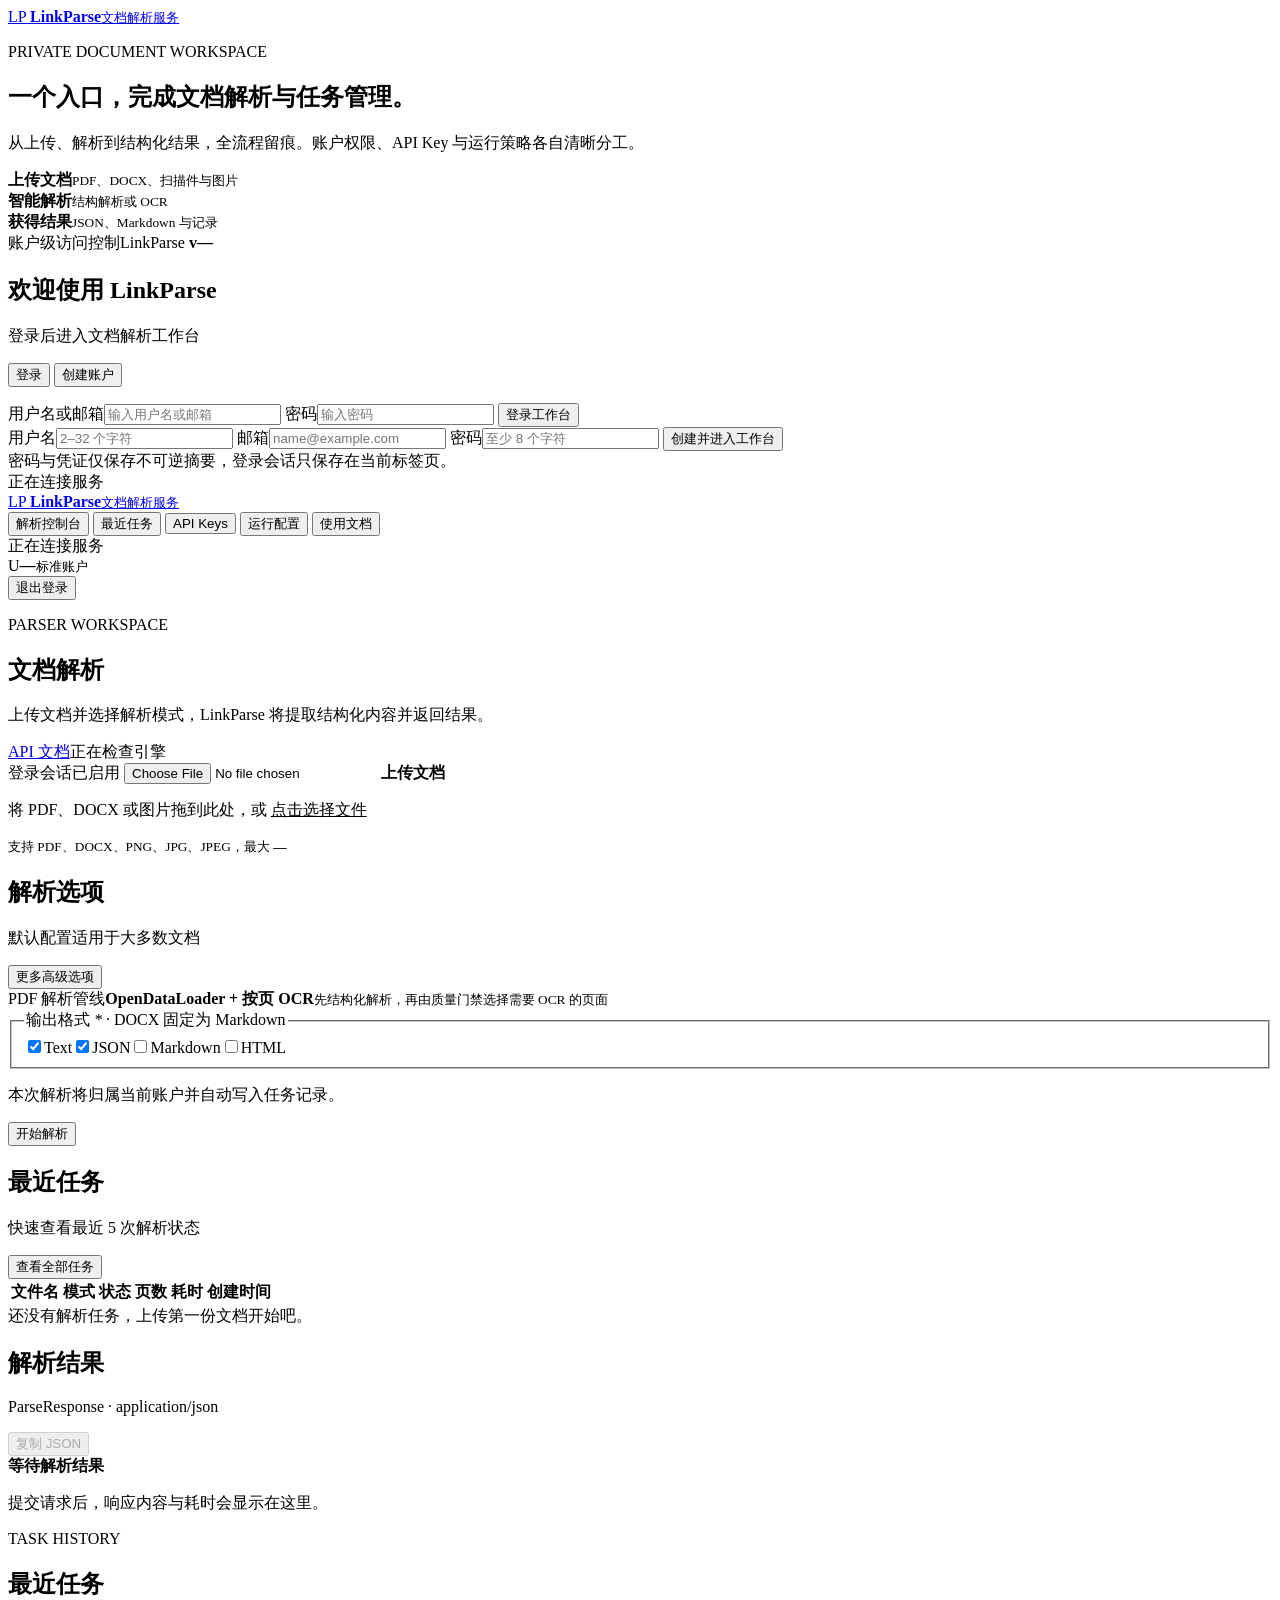
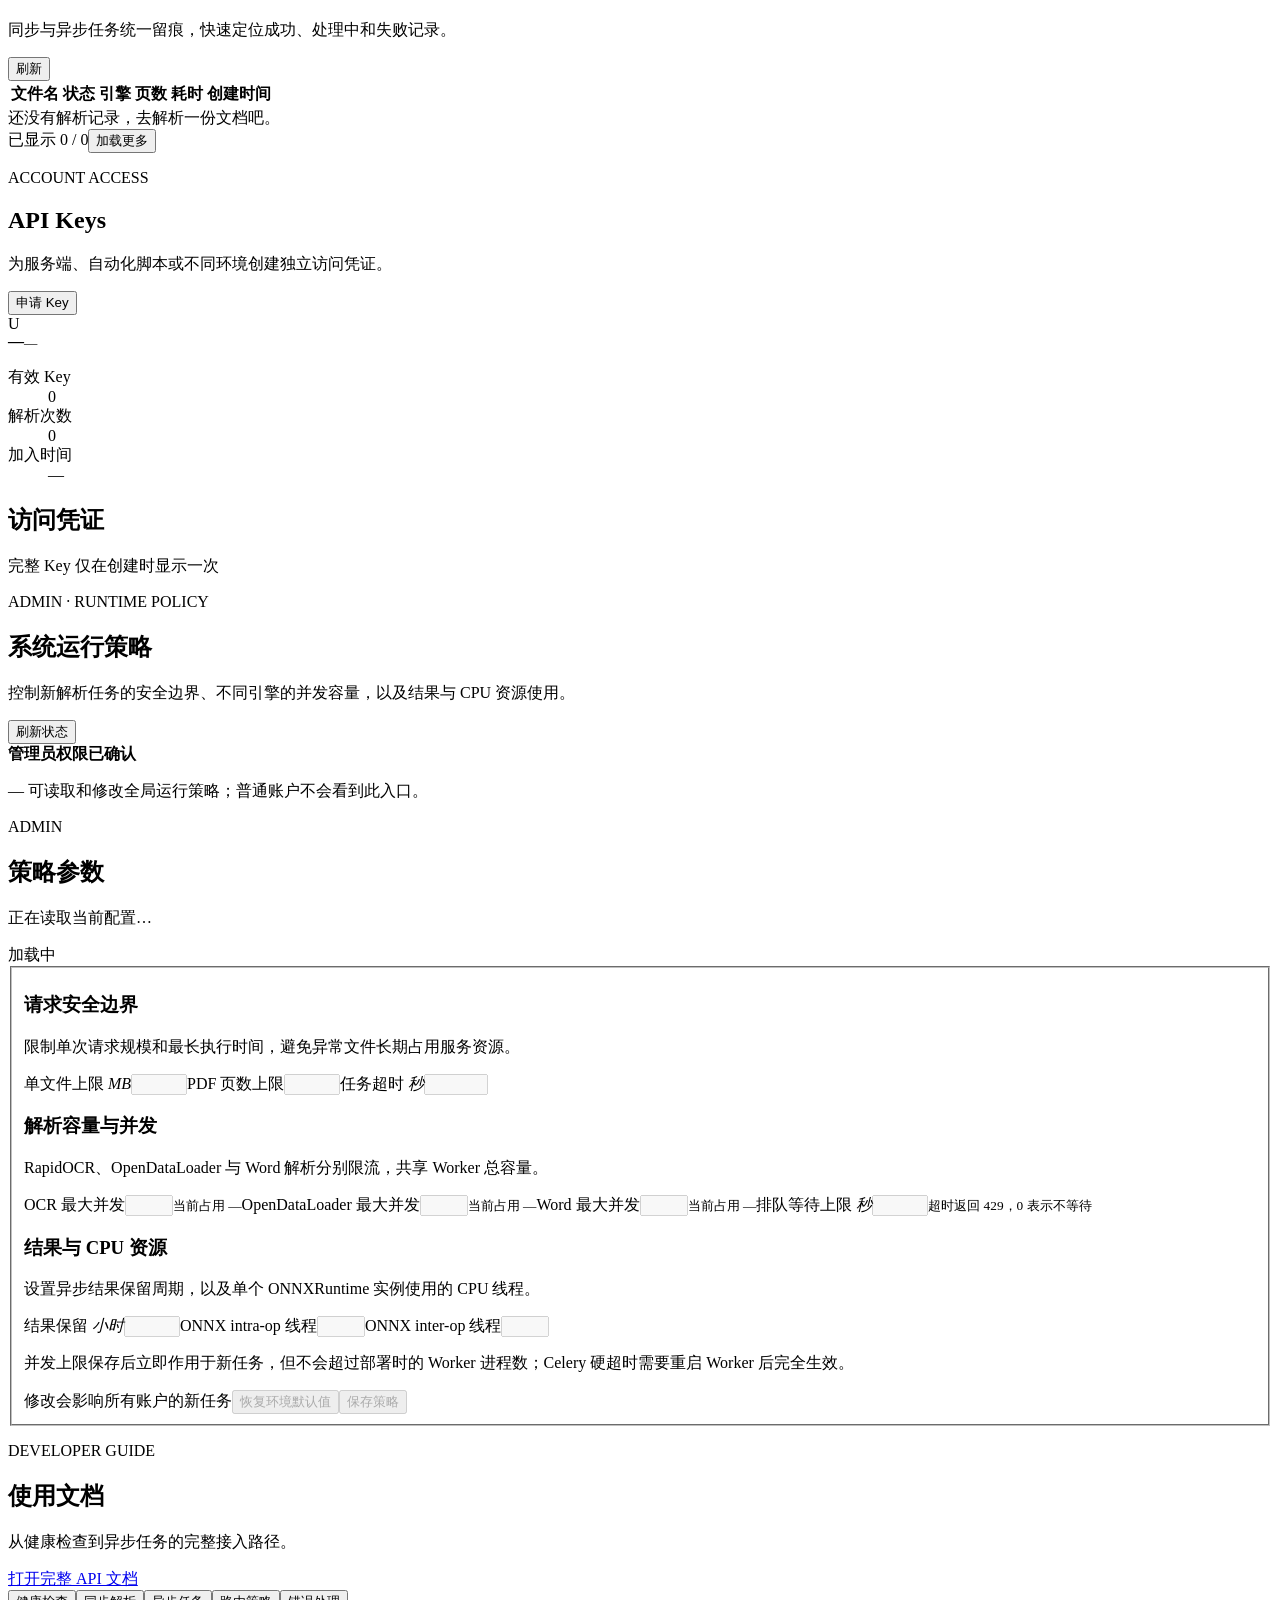
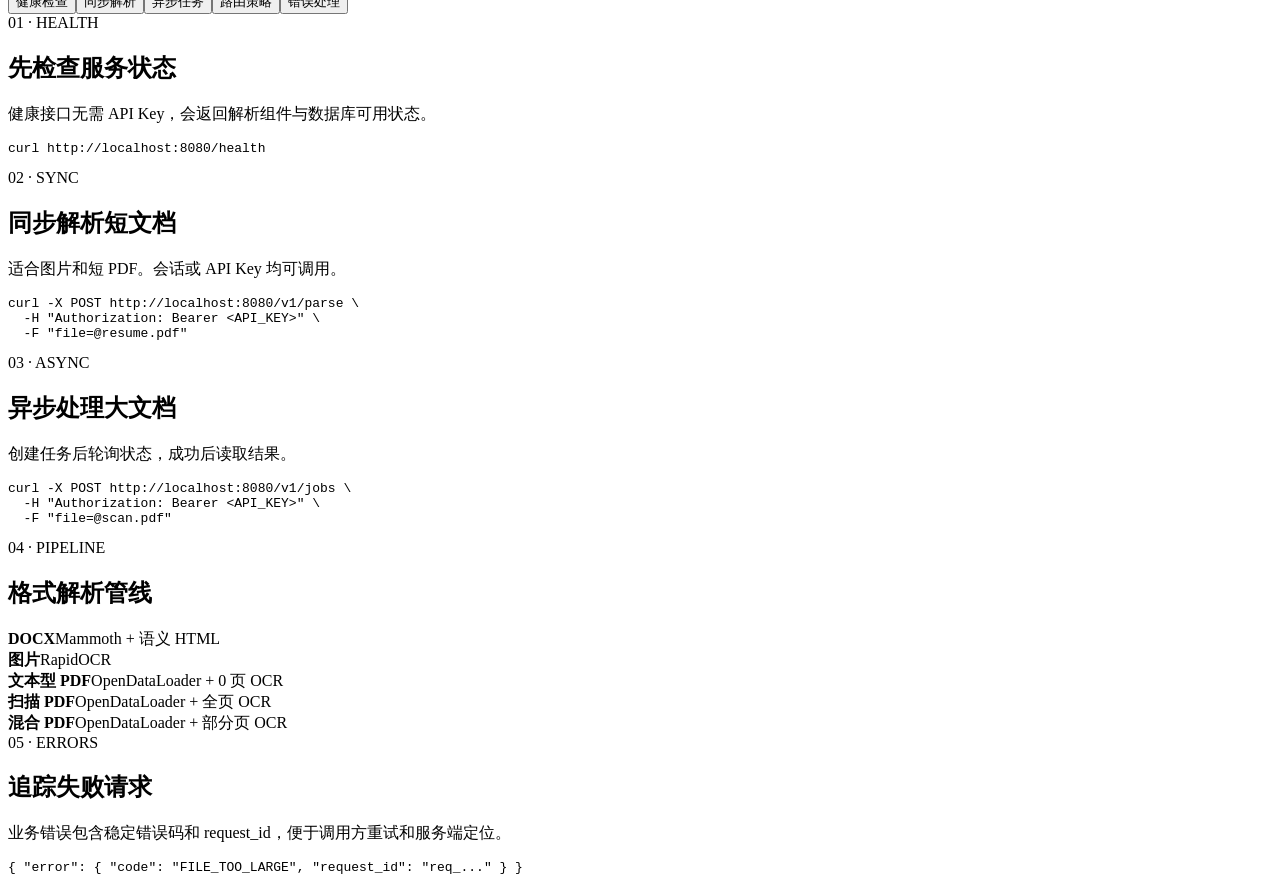
==== app/web/index.html @ 410a0058 "功能：新增 DOCX 转 Markdown 解析链路" ====
<!doctype html>
<html lang="zh-CN">
  <head>
    <meta charset="utf-8">
    <meta name="viewport" content="width=device-width, initial-scale=1">
    <meta name="description" content="LinkParse 文档解析工作台">
    <title>LinkParse · 文档解析控制台</title>
    <link rel="stylesheet" href="/assets/vendor/phosphor/phosphor.css?v=2.1.2">
    <link rel="stylesheet" href="/assets/styles.css?v=20260802h">
  </head>
  <body class="auth-pending">
    <section class="auth-gate" id="auth-gate" aria-labelledby="auth-title">
      <div class="auth-story">
        <a class="auth-brand-lockup" href="/" aria-label="LinkParse">
          <span class="brand-mark">LP</span>
          <span><strong>LinkParse</strong><small>文档解析服务</small></span>
        </a>
        <div class="auth-story-main">
          <div class="auth-story-copy">
            <p class="eyebrow">PRIVATE DOCUMENT WORKSPACE</p>
            <h1>一个入口，完成文档解析与任务管理。</h1>
            <p>从上传、解析到结构化结果，全流程留痕。账户权限、API Key 与运行策略各自清晰分工。</p>
          </div>
          <div class="auth-flow" aria-label="文档解析流程">
            <div><span><i class="ph ph-upload-simple" aria-hidden="true"></i></span><strong>上传文档</strong><small>PDF、DOCX、扫描件与图片</small></div>
            <i class="ph ph-arrow-right" aria-hidden="true"></i>
            <div><span><i class="ph ph-cpu" aria-hidden="true"></i></span><strong>智能解析</strong><small>结构解析或 OCR</small></div>
            <i class="ph ph-arrow-right" aria-hidden="true"></i>
            <div><span><i class="ph ph-brackets-curly" aria-hidden="true"></i></span><strong>获得结果</strong><small>JSON、Markdown 与记录</small></div>
          </div>
        </div>
        <div class="auth-story-footer"><span><i class="ph ph-shield-check" aria-hidden="true"></i>账户级访问控制</span><span>LinkParse <b id="service-version">v—</b></span></div>
      </div>

      <div class="auth-panel">
        <div class="auth-card">
          <div class="auth-heading">
            <span class="auth-symbol"><i class="ph ph-sparkle" aria-hidden="true"></i></span>
            <div><h2 id="auth-title">欢迎使用 LinkParse</h2><p>登录后进入文档解析工作台</p></div>
          </div>
          <div class="auth-tabs" role="tablist" aria-label="账户操作">
            <button class="active" data-auth-tab="login" role="tab" aria-selected="true">登录</button>
            <button data-auth-tab="register" role="tab" aria-selected="false">创建账户</button>
          </div>
          <p class="form-error" id="auth-error" role="alert"></p>
          <form id="login-form" class="auth-form active">
            <label class="field"><span>用户名或邮箱</span><span class="input-shell"><i class="ph ph-user" aria-hidden="true"></i><input name="account" autocomplete="username" placeholder="输入用户名或邮箱" required></span></label>
            <label class="field"><span>密码</span><span class="input-shell"><i class="ph ph-lock" aria-hidden="true"></i><input name="password" type="password" autocomplete="current-password" placeholder="输入密码" required></span></label>
            <button class="primary-action wide" type="submit"><span>登录工作台</span><i class="ph ph-arrow-right" aria-hidden="true"></i></button>
          </form>
          <form id="register-form" class="auth-form">
            <label class="field"><span>用户名</span><span class="input-shell"><i class="ph ph-user" aria-hidden="true"></i><input name="username" minlength="2" maxlength="32" autocomplete="username" placeholder="2–32 个字符" required></span></label>
            <label class="field"><span>邮箱</span><span class="input-shell"><i class="ph ph-envelope" aria-hidden="true"></i><input name="email" type="email" autocomplete="email" placeholder="name@example.com" required></span></label>
            <label class="field"><span>密码</span><span class="input-shell"><i class="ph ph-lock" aria-hidden="true"></i><input name="password" type="password" minlength="8" autocomplete="new-password" placeholder="至少 8 个字符" required></span></label>
            <button class="primary-action wide" type="submit"><span>创建并进入工作台</span><i class="ph ph-arrow-right" aria-hidden="true"></i></button>
          </form>
          <div class="auth-security"><i class="ph ph-shield-check" aria-hidden="true"></i><span>密码与凭证仅保存不可逆摘要，登录会话只保存在当前标签页。</span></div>
        </div>
        <div class="auth-service service-orb pending" id="auth-service-status"><i></i><span>正在连接服务</span></div>
      </div>
    </section>

    <div class="app-shell hidden" id="app-shell" aria-hidden="true">
      <aside class="app-sidebar">
        <a class="brand fluid-press" href="#playground" aria-label="LinkParse 解析工作台">
          <span class="brand-mark">LP</span>
          <span class="brand-copy"><strong>LinkParse</strong><small>文档解析服务</small></span>
        </a>

        <nav class="fluid-dock" id="fluid-dock" aria-label="主导航">
          <span class="dock-indicator" aria-hidden="true"></span>
          <button class="dock-item active" data-view="playground" aria-current="page"><i class="ph ph-file-arrow-up" aria-hidden="true"></i><span>解析控制台</span></button>
          <button class="dock-item" data-view="records"><i class="ph ph-clock-counter-clockwise" aria-hidden="true"></i><span>最近任务</span></button>
          <button class="dock-item" data-view="account"><i class="ph ph-key" aria-hidden="true"></i><span>API Keys</span></button>
          <button class="dock-item admin-only hidden" data-view="configuration"><i class="ph ph-gear-six" aria-hidden="true"></i><span>运行配置</span></button>
          <button class="dock-item" data-view="guide"><i class="ph ph-book-open-text" aria-hidden="true"></i><span>使用文档</span></button>
        </nav>

        <div class="sidebar-footer">
          <div class="service-orb pending" id="service-status"><i></i><span>正在连接服务</span></div>
          <div class="user-entry" id="user-entry"><span class="user-avatar">U</span><span><strong>—</strong><small>标准账户</small></span></div>
          <button class="logout-action" id="account-session-action"><i class="ph ph-sign-out" aria-hidden="true"></i><span>退出登录</span></button>
        </div>
      </aside>

      <main class="workspace" id="stage">
        <section class="view active" id="view-playground" aria-labelledby="playground-title">
          <header class="page-heading compact-heading">
            <div><p class="eyebrow">PARSER WORKSPACE</p><h1 id="playground-title">文档解析</h1><p>上传文档并选择解析模式，LinkParse 将提取结构化内容并返回结果。</p></div>
            <div class="heading-actions"><a class="icon-action" href="/docs" aria-label="API 文档"><i class="ph ph-book-open-text" aria-hidden="true"></i><span>API 文档</span></a><span class="status-pill" id="system-state">正在检查引擎</span></div>
          </header>

          <form id="parse-form" class="parse-composer">
            <input type="hidden" id="parse-api-key" autocomplete="off">
            <span class="sr-only" id="parse-auth-hint">登录会话已启用</span>
            <label class="hero-drop" id="dropzone">
              <input type="file" id="parse-file" accept=".pdf,.docx,.png,.jpg,.jpeg,.webp,.tif,.tiff" required>
              <span class="upload-icon"><i class="ph ph-file-arrow-up" aria-hidden="true"></i></span>
              <strong id="file-label">上传文档</strong>
              <p>将 PDF、DOCX 或图片拖到此处，或 <u>点击选择文件</u></p>
              <small>支持 PDF、DOCX、PNG、JPG、JPEG，最大 <b id="drop-limit">—</b></small>
            </label>

            <section class="parse-options" aria-labelledby="parse-options-title">
              <div class="section-title"><div><h2 id="parse-options-title">解析选项</h2><p>默认配置适用于大多数文档</p></div><button type="button" class="advanced-toggle" id="advanced-toggle" aria-expanded="false" aria-controls="advanced-options"><i class="ph ph-sliders-horizontal" aria-hidden="true"></i><span>更多高级选项</span><i class="ph ph-caret-down" aria-hidden="true"></i></button></div>
              <div class="option-grid">
                <div class="field"><span>PDF 解析管线</span><strong>OpenDataLoader + 按页 OCR</strong><small>先结构化解析，再由质量门禁选择需要 OCR 的页面</small></div>
                <fieldset class="format-field" id="parse-formats"><legend>输出格式 <em>*</em> · DOCX 固定为 Markdown</legend><div><label><input type="checkbox" value="text" checked><span>Text</span></label><label><input type="checkbox" value="json" checked><span>JSON</span></label><label><input type="checkbox" value="markdown"><span>Markdown</span></label><label><input type="checkbox" value="html"><span>HTML</span></label></div></fieldset>
              </div>
              <div class="advanced-options" id="advanced-options" hidden>
                <label class="field checkbox-field"><span>识别信息</span><span class="check-control"><input type="checkbox" id="parse-bbox" checked><b>返回坐标与置信度</b></span></label>
                <label class="field checkbox-field"><span>图片资源</span><span class="check-control"><input type="checkbox" id="parse-images"><b>导出图片到阿里云 OSS</b></span></label>
                <div class="limit-summary"><span>单文件 <b id="limit-upload">—</b></span><span>PDF <b id="limit-pages">—</b></span><span>默认 <b id="limit-dpi">—</b></span><span>保留 <b id="limit-ttl">—</b></span></div>
              </div>
              <div class="composer-actions"><p><i class="ph ph-shield-check" aria-hidden="true"></i>本次解析将归属当前账户并自动写入任务记录。</p><button class="primary-action" type="submit" id="parse-submit"><i class="ph ph-play" aria-hidden="true"></i><span>开始解析</span></button></div>
            </section>
          </form>

          <section class="recent-section">
            <div class="section-title"><div><h2>最近任务</h2><p>快速查看最近 5 次解析状态</p></div><button class="text-action" data-go="records">查看全部任务 <i class="ph ph-arrow-right" aria-hidden="true"></i></button></div>
            <div class="record-table-wrap" tabindex="0" aria-label="最近解析任务，可横向滚动"><table class="record-table"><thead><tr><th>文件名</th><th>模式</th><th>状态</th><th>页数</th><th>耗时</th><th>创建时间</th></tr></thead><tbody id="recent-record-list"></tbody></table></div>
            <div class="empty-list hidden" id="recent-record-empty">还没有解析任务，上传第一份文档开始吧。</div>
          </section>

          <section class="result-surface" aria-live="polite">
            <div class="section-title"><div><h2>解析结果</h2><p>ParseResponse · application/json</p></div><button class="secondary-action" id="copy-result" disabled><i class="ph ph-copy" aria-hidden="true"></i>复制 JSON</button></div>
            <div class="result-empty" id="result-empty"><i class="ph ph-brackets-curly" aria-hidden="true"></i><strong>等待解析结果</strong><p>提交请求后，响应内容与耗时会显示在这里。</p></div>
            <div class="result-content hidden" id="result-content"><div class="result-summary" id="result-summary"></div><div class="asset-gallery hidden" id="asset-gallery"></div><pre><code id="result-json"></code></pre></div>
          </section>
        </section>

        <section class="view" id="view-records" aria-labelledby="records-title">
          <header class="page-heading"><div><p class="eyebrow">TASK HISTORY</p><h1 id="records-title">最近任务</h1><p>同步与异步任务统一留痕，快速定位成功、处理中和失败记录。</p></div><button class="secondary-action" id="refresh-records"><i class="ph ph-arrows-clockwise" aria-hidden="true"></i>刷新</button></header>
          <section class="data-surface">
            <div class="record-table-wrap" tabindex="0" aria-label="解析记录，可横向滚动"><table class="record-table"><thead><tr><th>文件名</th><th>状态</th><th>引擎</th><th>页数</th><th>耗时</th><th>创建时间</th></tr></thead><tbody id="record-list"></tbody></table></div>
            <div class="empty-list hidden" id="record-empty">还没有解析记录，去解析一份文档吧。</div>
            <div class="record-pagination"><span id="record-progress">已显示 0 / 0</span><button class="secondary-action hidden" id="load-more-records">加载更多</button></div>
          </section>
        </section>

        <section class="view" id="view-account" aria-labelledby="account-title">
          <header class="page-heading"><div><p class="eyebrow">ACCOUNT ACCESS</p><h1 id="account-title">API Keys</h1><p>为服务端、自动化脚本或不同环境创建独立访问凭证。</p></div><button class="primary-action" id="create-key"><i class="ph ph-plus" aria-hidden="true"></i>申请 Key</button></header>
          <div class="account-guest hidden" id="account-guest"></div>
          <div class="account-dashboard" id="account-dashboard">
            <section class="profile-strip">
              <div class="profile-identity"><span class="profile-avatar" id="profile-avatar">U</span><div><strong id="profile-name">—</strong><small id="profile-email">—</small></div></div>
              <dl><div><dt>有效 Key</dt><dd id="profile-key-count">0</dd></div><div><dt>解析次数</dt><dd id="profile-record-count">0</dd></div><div><dt>加入时间</dt><dd id="profile-created">—</dd></div></dl>
            </section>
            <section class="key-surface"><div class="section-title"><div><h2>访问凭证</h2><p>完整 Key 仅在创建时显示一次</p></div></div><div class="key-list" id="key-list"></div></section>
          </div>
        </section>

        <section class="view" id="view-configuration" aria-labelledby="config-title">
          <header class="page-heading config-heading"><div><p class="eyebrow">ADMIN · RUNTIME POLICY</p><h1 id="config-title">系统运行策略</h1><p>控制新解析任务的安全边界、不同引擎的并发容量，以及结果与 CPU 资源使用。</p></div><button class="secondary-action" id="load-config"><i class="ph ph-arrows-clockwise" aria-hidden="true"></i>刷新状态</button></header>
          <div class="config-admin-strip"><span class="panel-icon"><i class="ph ph-shield-check" aria-hidden="true"></i></span><div><strong>管理员权限已确认</strong><p><span id="config-admin-name">—</span> 可读取和修改全局运行策略；普通账户不会看到此入口。</p></div><span class="permission-badge">ADMIN</span></div>
          <form class="config-surface locked" id="config-form"><div class="section-title config-form-heading"><div><h2>策略参数</h2><p id="config-access-status">正在读取当前配置…</p></div><span class="source-badge" id="config-source">加载中</span></div><fieldset id="config-fields" disabled>
            <section class="config-group" aria-labelledby="config-safety-title"><div class="config-group-intro"><span><i class="ph ph-file-lock" aria-hidden="true"></i></span><div><h3 id="config-safety-title">请求安全边界</h3><p>限制单次请求规模和最长执行时间，避免异常文件长期占用服务资源。</p></div></div><div class="config-grid">
              <label class="field"><span>单文件上限 <em>MB</em></span><input name="max_upload_mb" type="number" min="1" max="500"></label><label class="field"><span>PDF 页数上限</span><input name="max_pdf_pages" type="number" min="1" max="500"></label><label class="field"><span>任务超时 <em>秒</em></span><input name="task_time_limit_seconds" type="number" min="30" max="3600"></label>
            </div></section>
            <section class="config-group emphasis" aria-labelledby="config-capacity-title"><div class="config-group-intro"><span><i class="ph ph-gauge" aria-hidden="true"></i></span><div><h3 id="config-capacity-title">解析容量与并发</h3><p>RapidOCR、OpenDataLoader 与 Word 解析分别限流，共享 Worker 总容量。</p></div></div><div class="config-grid">
              <label class="field"><span>OCR 最大并发</span><input name="ocr_max_concurrency" type="number" min="1" max="32"><small id="ocr-concurrency-state">当前占用 —</small></label><label class="field"><span>OpenDataLoader 最大并发</span><input name="opendataloader_max_concurrency" type="number" min="1" max="32"><small id="odl-concurrency-state">当前占用 —</small></label><label class="field"><span>Word 最大并发</span><input name="word_max_concurrency" type="number" min="1" max="32"><small id="word-concurrency-state">当前占用 —</small></label><label class="field"><span>排队等待上限 <em>秒</em></span><input name="concurrency_wait_seconds" type="number" min="0" max="600"><small>超时返回 429，0 表示不等待</small></label>
            </div></section>
            <section class="config-group" aria-labelledby="config-resource-title"><div class="config-group-intro"><span><i class="ph ph-cpu" aria-hidden="true"></i></span><div><h3 id="config-resource-title">结果与 CPU 资源</h3><p>设置异步结果保留周期，以及单个 ONNXRuntime 实例使用的 CPU 线程。</p></div></div><div class="config-grid">
              <label class="field"><span>结果保留 <em>小时</em></span><input name="job_result_ttl_hours" type="number" min="1" max="720"></label><label class="field"><span>ONNX intra-op 线程</span><input name="ort_intra_op_num_threads" type="number" min="1" max="64"></label><label class="field"><span>ONNX inter-op 线程</span><input name="ort_inter_op_num_threads" type="number" min="1" max="64"></label>
            </div></section>
            <div class="config-note"><i class="ph ph-info" aria-hidden="true"></i><p>并发上限保存后立即作用于新任务，但不会超过部署时的 Worker 进程数；Celery 硬超时需要重启 Worker 后完全生效。</p></div><div class="form-actions"><span>修改会影响所有账户的新任务</span><button class="secondary-action" type="button" id="reset-config">恢复环境默认值</button><button class="primary-action" type="submit">保存策略</button></div>
          </fieldset></form>
        </section>

        <section class="view" id="view-guide" aria-labelledby="guide-title">
          <header class="page-heading"><div><p class="eyebrow">DEVELOPER GUIDE</p><h1 id="guide-title">使用文档</h1><p>从健康检查到异步任务的完整接入路径。</p></div><a class="primary-action" href="/docs"><i class="ph ph-arrow-square-out" aria-hidden="true"></i>打开完整 API 文档</a></header>
          <div class="guide-layout"><nav class="guide-rail" aria-label="教程章节"><span class="guide-indicator" aria-hidden="true"></span><button class="active" data-guide="health">健康检查</button><button data-guide="sync">同步解析</button><button data-guide="async">异步任务</button><button data-guide="routing">路由策略</button><button data-guide="errors">错误处理</button></nav><div class="guide-surface">
            <article class="guide-article active" id="guide-health"><span class="article-index">01 · HEALTH</span><h2>先检查服务状态</h2><p>健康接口无需 API Key，会返回解析组件与数据库可用状态。</p><pre><code>curl <span class="guide-origin">http://localhost:8080</span>/health</code></pre></article>
            <article class="guide-article" id="guide-sync"><span class="article-index">02 · SYNC</span><h2>同步解析短文档</h2><p>适合图片和短 PDF。会话或 API Key 均可调用。</p><pre><code>curl -X POST <span class="guide-origin">http://localhost:8080</span>/v1/parse \
  -H "Authorization: Bearer &lt;API_KEY&gt;" \
  -F "file=@resume.pdf"</code></pre></article>
            <article class="guide-article" id="guide-async"><span class="article-index">03 · ASYNC</span><h2>异步处理大文档</h2><p>创建任务后轮询状态，成功后读取结果。</p><pre><code>curl -X POST <span class="guide-origin">http://localhost:8080</span>/v1/jobs \
  -H "Authorization: Bearer &lt;API_KEY&gt;" \
  -F "file=@scan.pdf"</code></pre></article>
            <article class="guide-article" id="guide-routing"><span class="article-index">04 · PIPELINE</span><h2>格式解析管线</h2><div class="routing-list"><div><strong>DOCX</strong><span>Mammoth + 语义 HTML</span></div><div><strong>图片</strong><span>RapidOCR</span></div><div><strong>文本型 PDF</strong><span>OpenDataLoader + 0 页 OCR</span></div><div><strong>扫描 PDF</strong><span>OpenDataLoader + 全页 OCR</span></div><div><strong>混合 PDF</strong><span>OpenDataLoader + 部分页 OCR</span></div></div></article>
            <article class="guide-article" id="guide-errors"><span class="article-index">05 · ERRORS</span><h2>追踪失败请求</h2><p>业务错误包含稳定错误码和 request_id，便于调用方重试和服务端定位。</p><pre><code>{ "error": { "code": "FILE_TOO_LARGE", "request_id": "req_..." } }</code></pre></article>
          </div></div>
        </section>
      </main>
    </div>

    <dialog class="modal-dialog" id="key-name-dialog" aria-labelledby="key-name-title"><form class="modal-card" id="key-name-form"><button class="dialog-close" id="key-name-close" type="button" aria-label="关闭"><i class="ph ph-x" aria-hidden="true"></i></button><span class="modal-icon"><i class="ph ph-key" aria-hidden="true"></i></span><h2 id="key-name-title">申请 API Key</h2><p>使用清晰名称区分调用方，例如“生产服务”或“本地脚本”。</p><label class="field"><span>Key 名称</span><input name="name" maxlength="80" value="默认 Key" autocomplete="off" required></label><p class="form-error" id="key-name-error" role="alert"></p><button class="primary-action wide" type="submit">生成 API Key</button></form></dialog>
    <dialog class="modal-dialog" id="key-dialog"><div class="modal-card key-reveal"><button class="dialog-close" id="key-close" aria-label="关闭"><i class="ph ph-x" aria-hidden="true"></i></button><span class="modal-icon"><i class="ph ph-check-circle" aria-hidden="true"></i></span><h2>API Key 已生成</h2><p>这是唯一一次完整显示，请立即复制并妥善保存。</p><code id="new-key-value"></code><button class="primary-action wide" id="copy-new-key"><i class="ph ph-copy" aria-hidden="true"></i>复制 API Key</button></div></dialog>
    <div class="toast" id="toast" role="status" aria-live="polite"></div>
    <script src="/assets/fluid.js?v=20260802c" defer></script>
    <script src="/assets/clipboard.js?v=20260802a" defer></script>
    <script src="/assets/app.js?v=20260802f" defer></script>
  </body>
</html>
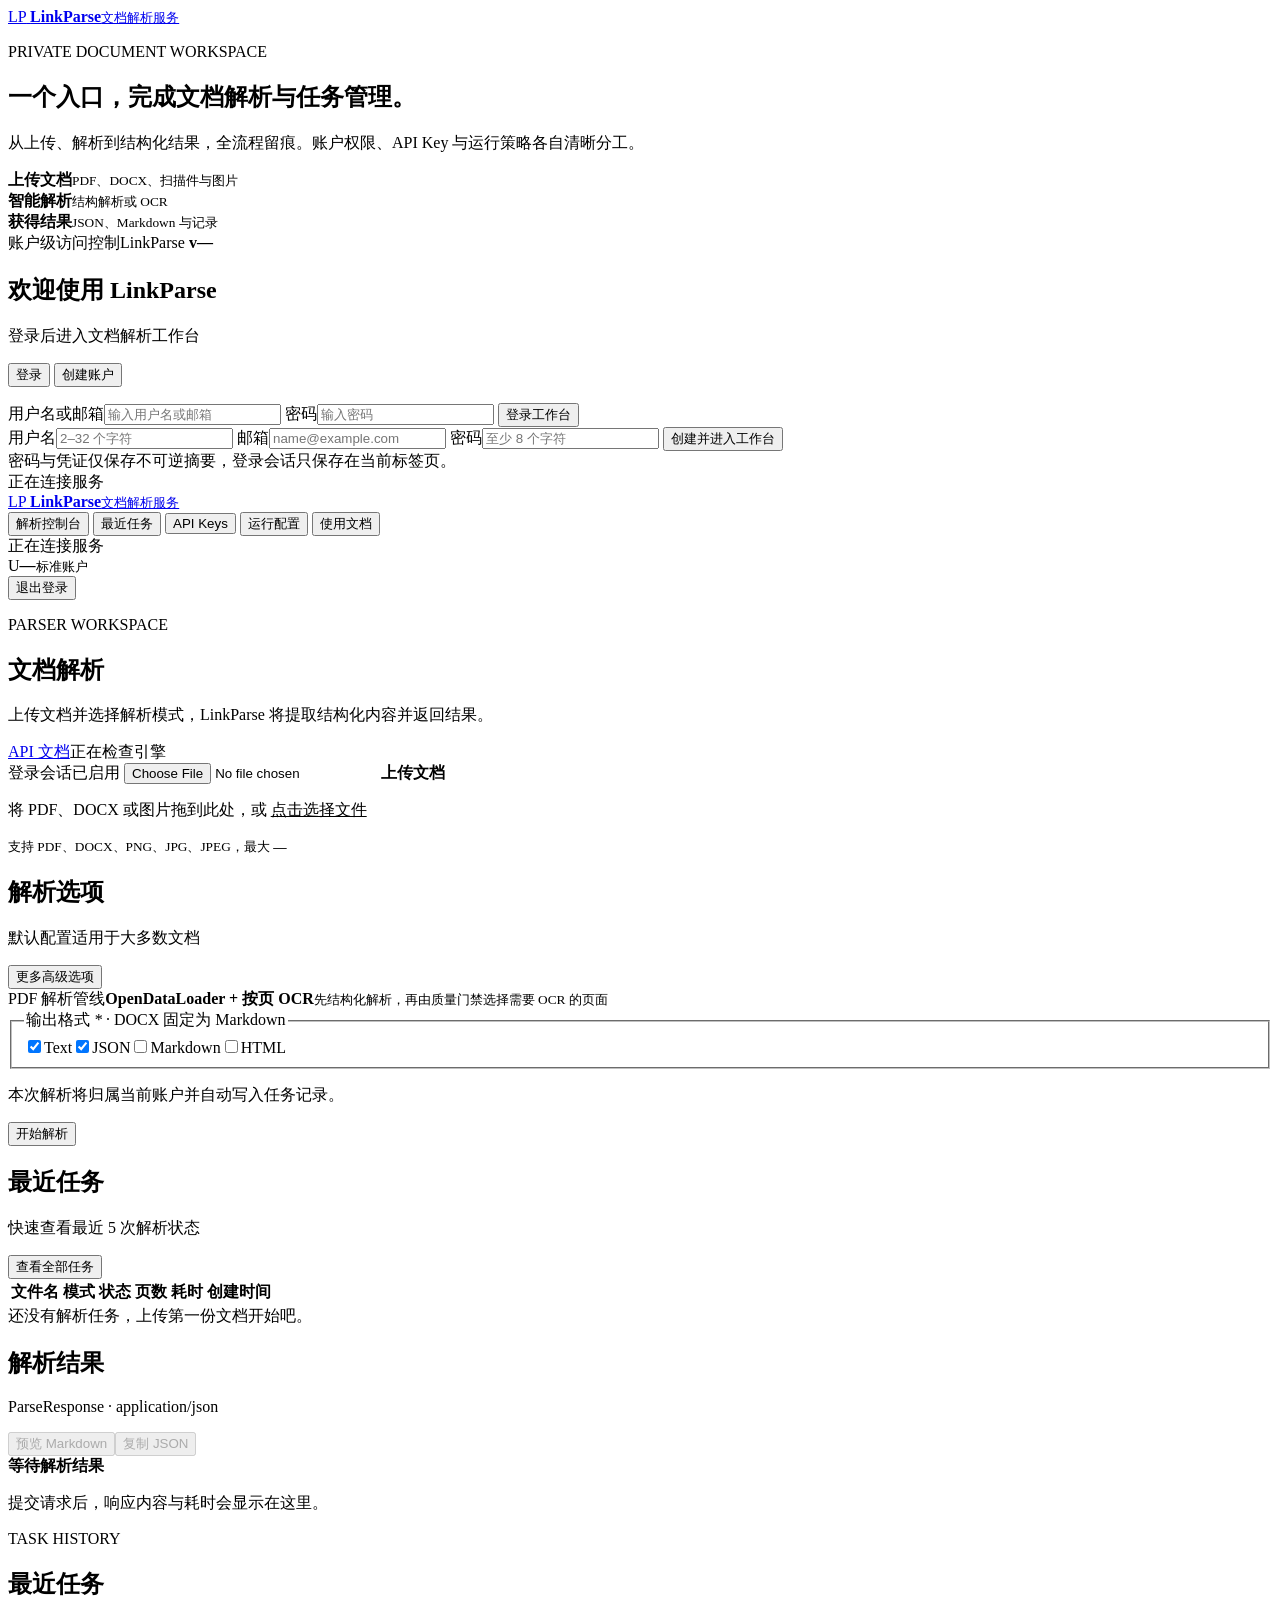
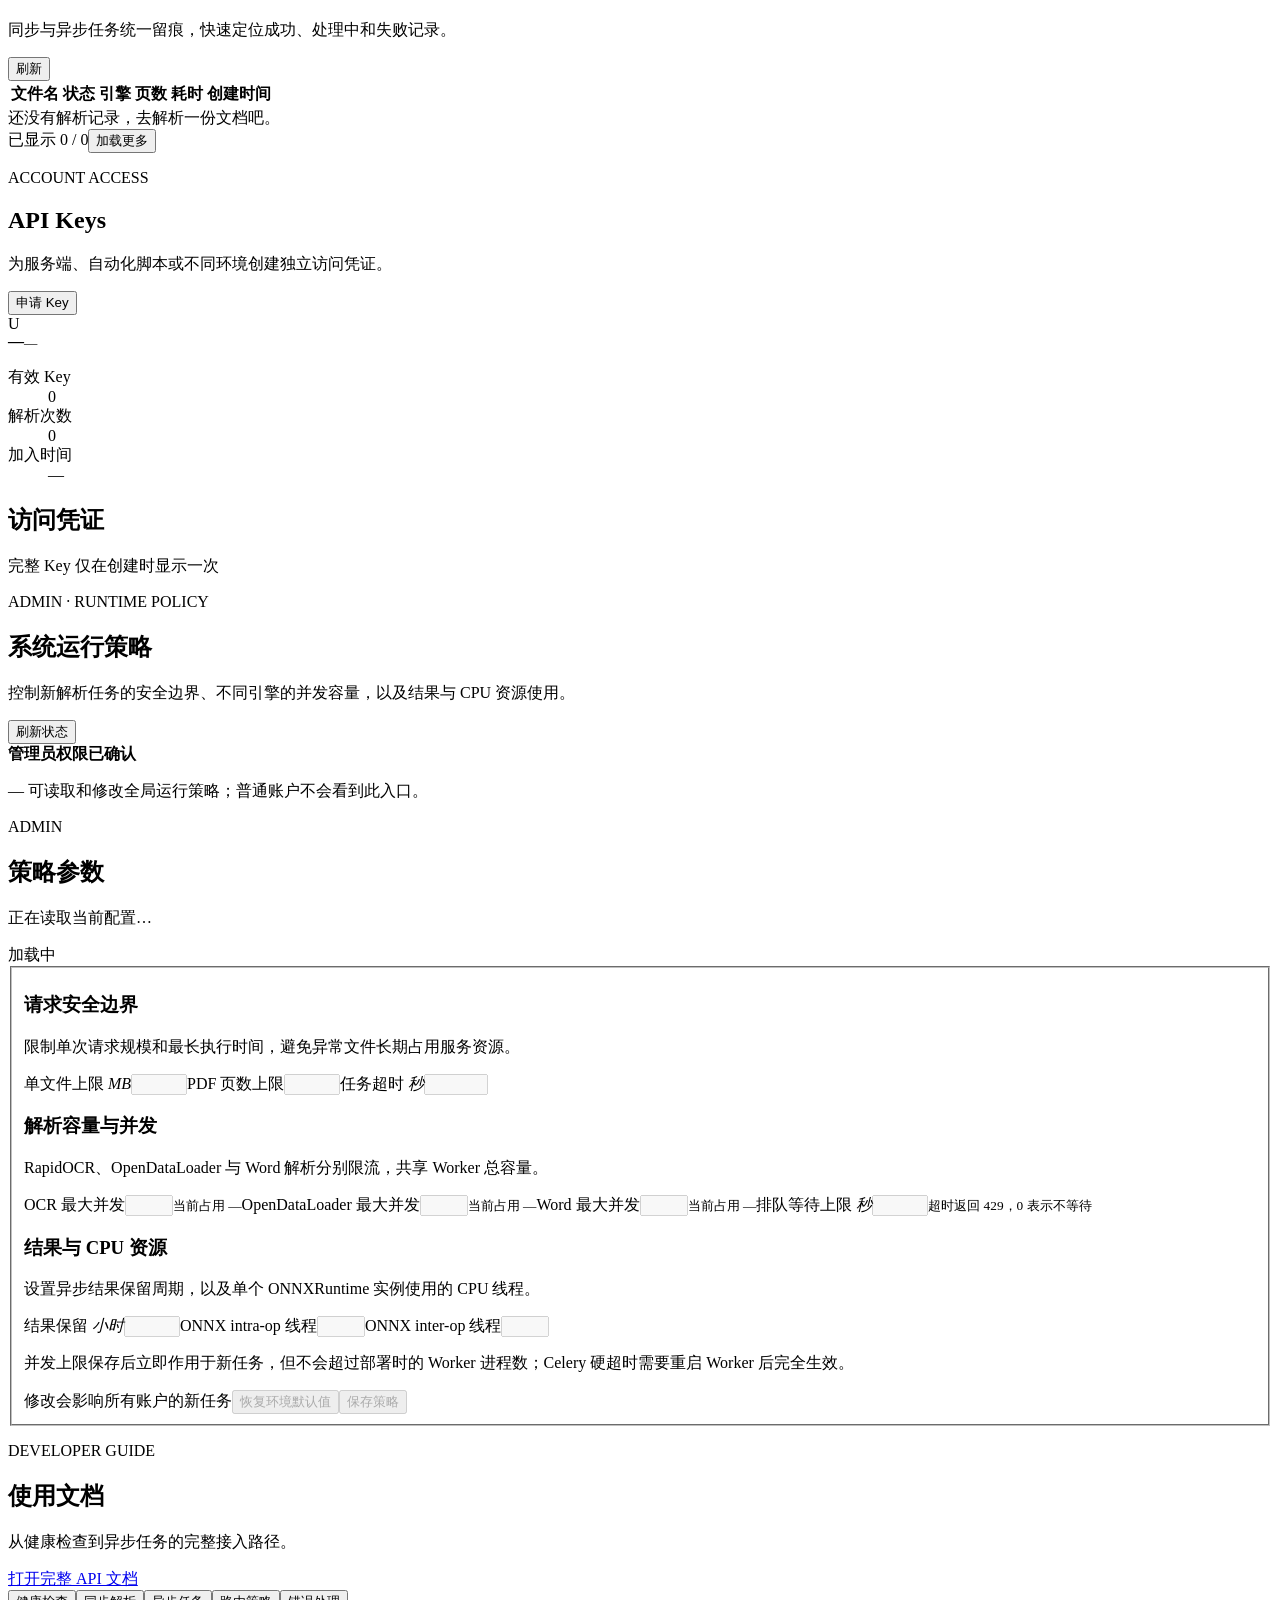
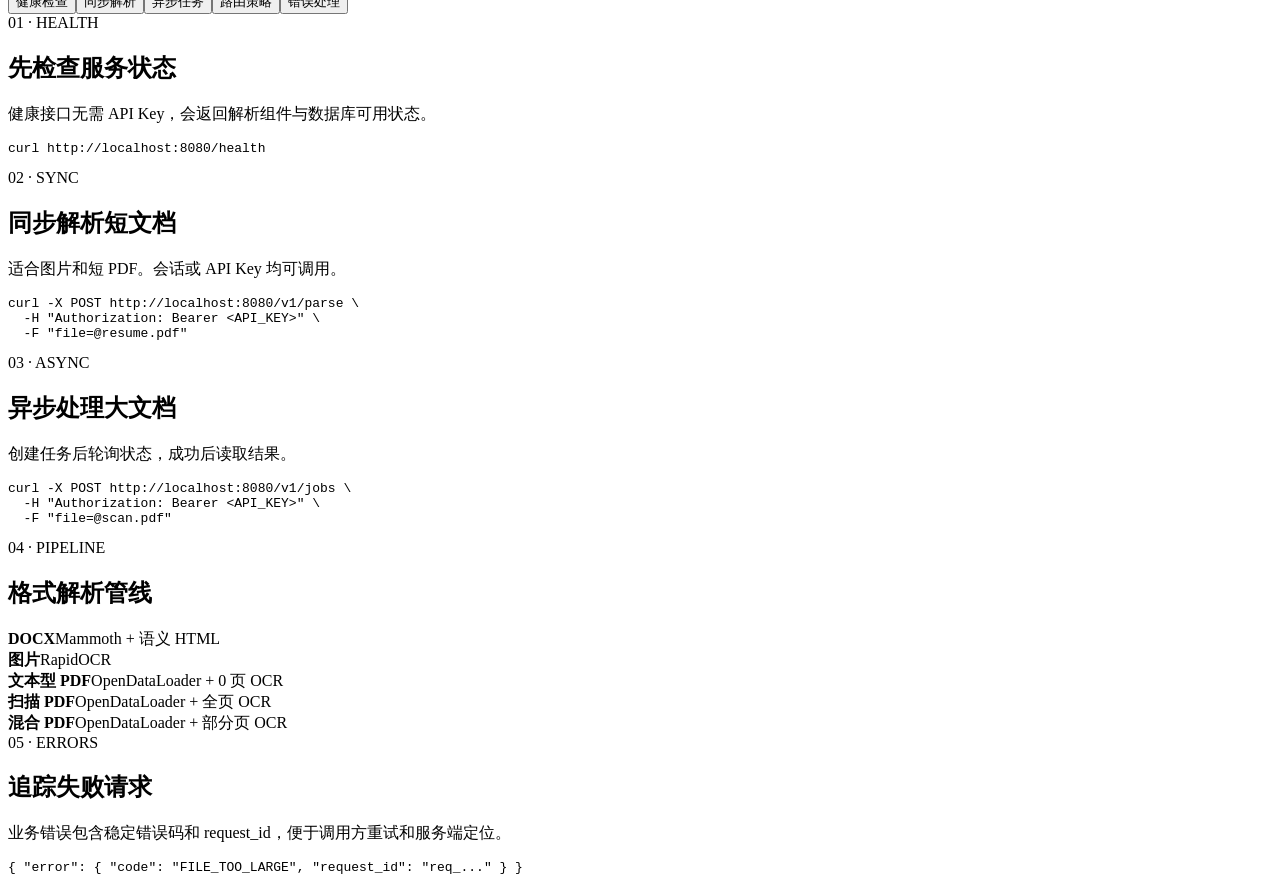
==== commit 124ae892: "功能：增加 Markdown 渲染预览" ====
--- a/app/web/index.html
+++ b/app/web/index.html
@@ -6,7 +6,7 @@
     <meta name="description" content="LinkParse 文档解析工作台">
     <title>LinkParse · 文档解析控制台</title>
     <link rel="stylesheet" href="/assets/vendor/phosphor/phosphor.css?v=2.1.2">
-    <link rel="stylesheet" href="/assets/styles.css?v=20260802h">
+    <link rel="stylesheet" href="/assets/styles.css?v=20260811a">
   </head>
   <body class="auth-pending">
     <section class="auth-gate" id="auth-gate" aria-labelledby="auth-title">
@@ -94,7 +94,7 @@
             <input type="hidden" id="parse-api-key" autocomplete="off">
             <span class="sr-only" id="parse-auth-hint">登录会话已启用</span>
             <label class="hero-drop" id="dropzone">
-              <input type="file" id="parse-file" accept=".pdf,.docx,.png,.jpg,.jpeg,.webp,.tif,.tiff" required>
+              <input type="file" id="parse-file" accept=".pdf,.docx,application/vnd.openxmlformats-officedocument.wordprocessingml.document,.png,.jpg,.jpeg,.webp,.tif,.tiff" required>
               <span class="upload-icon"><i class="ph ph-file-arrow-up" aria-hidden="true"></i></span>
               <strong id="file-label">上传文档</strong>
               <p>将 PDF、DOCX 或图片拖到此处，或 <u>点击选择文件</u></p>
@@ -123,7 +123,7 @@
           </section>
 
           <section class="result-surface" aria-live="polite">
-            <div class="section-title"><div><h2>解析结果</h2><p>ParseResponse · application/json</p></div><button class="secondary-action" id="copy-result" disabled><i class="ph ph-copy" aria-hidden="true"></i>复制 JSON</button></div>
+            <div class="section-title"><div><h2>解析结果</h2><p>ParseResponse · application/json</p></div><div class="result-actions"><button class="secondary-action" id="preview-markdown" disabled><i class="ph ph-eye" aria-hidden="true"></i>预览 Markdown</button><button class="secondary-action" id="copy-result" disabled><i class="ph ph-copy" aria-hidden="true"></i>复制 JSON</button></div></div>
             <div class="result-empty" id="result-empty"><i class="ph ph-brackets-curly" aria-hidden="true"></i><strong>等待解析结果</strong><p>提交请求后，响应内容与耗时会显示在这里。</p></div>
             <div class="result-content hidden" id="result-content"><div class="result-summary" id="result-summary"></div><div class="asset-gallery hidden" id="asset-gallery"></div><pre><code id="result-json"></code></pre></div>
           </section>
@@ -186,9 +186,11 @@
 
     <dialog class="modal-dialog" id="key-name-dialog" aria-labelledby="key-name-title"><form class="modal-card" id="key-name-form"><button class="dialog-close" id="key-name-close" type="button" aria-label="关闭"><i class="ph ph-x" aria-hidden="true"></i></button><span class="modal-icon"><i class="ph ph-key" aria-hidden="true"></i></span><h2 id="key-name-title">申请 API Key</h2><p>使用清晰名称区分调用方，例如“生产服务”或“本地脚本”。</p><label class="field"><span>Key 名称</span><input name="name" maxlength="80" value="默认 Key" autocomplete="off" required></label><p class="form-error" id="key-name-error" role="alert"></p><button class="primary-action wide" type="submit">生成 API Key</button></form></dialog>
     <dialog class="modal-dialog" id="key-dialog"><div class="modal-card key-reveal"><button class="dialog-close" id="key-close" aria-label="关闭"><i class="ph ph-x" aria-hidden="true"></i></button><span class="modal-icon"><i class="ph ph-check-circle" aria-hidden="true"></i></span><h2>API Key 已生成</h2><p>这是唯一一次完整显示，请立即复制并妥善保存。</p><code id="new-key-value"></code><button class="primary-action wide" id="copy-new-key"><i class="ph ph-copy" aria-hidden="true"></i>复制 API Key</button></div></dialog>
+    <dialog class="markdown-preview-dialog" id="markdown-preview-dialog" aria-labelledby="markdown-preview-title"><div class="markdown-preview-card"><header><div><span>MARKDOWN PREVIEW</span><h2 id="markdown-preview-title">Markdown 渲染预览</h2></div><button class="dialog-close" id="markdown-preview-close" type="button" aria-label="关闭 Markdown 预览"><i class="ph ph-x" aria-hidden="true"></i></button></header><article class="markdown-preview-body" id="markdown-preview-content"></article></div></dialog>
     <div class="toast" id="toast" role="status" aria-live="polite"></div>
+    <script src="/assets/vendor/markdown-it/markdown-it.umd.min.js?v=15.0.0" defer></script>
     <script src="/assets/fluid.js?v=20260802c" defer></script>
     <script src="/assets/clipboard.js?v=20260802a" defer></script>
-    <script src="/assets/app.js?v=20260802f" defer></script>
+    <script src="/assets/app.js?v=20260811a" defer></script>
   </body>
 </html>
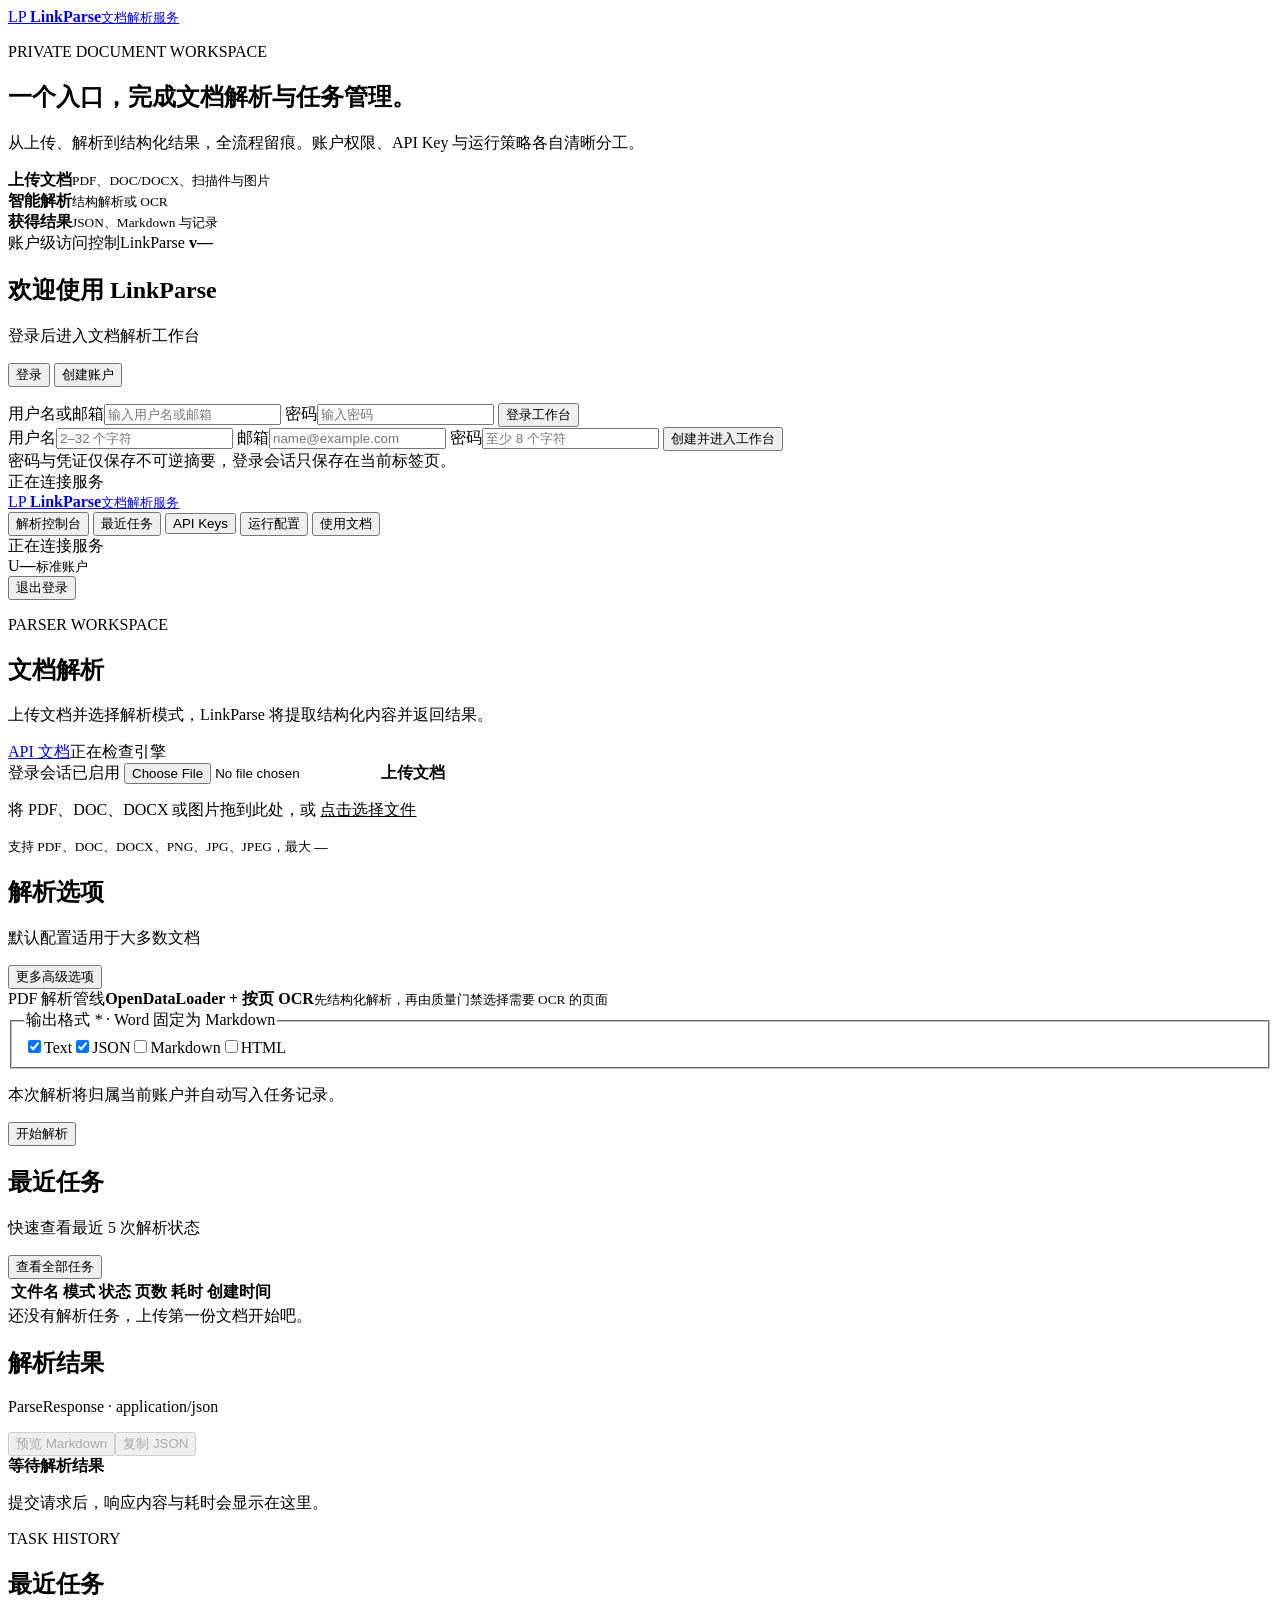
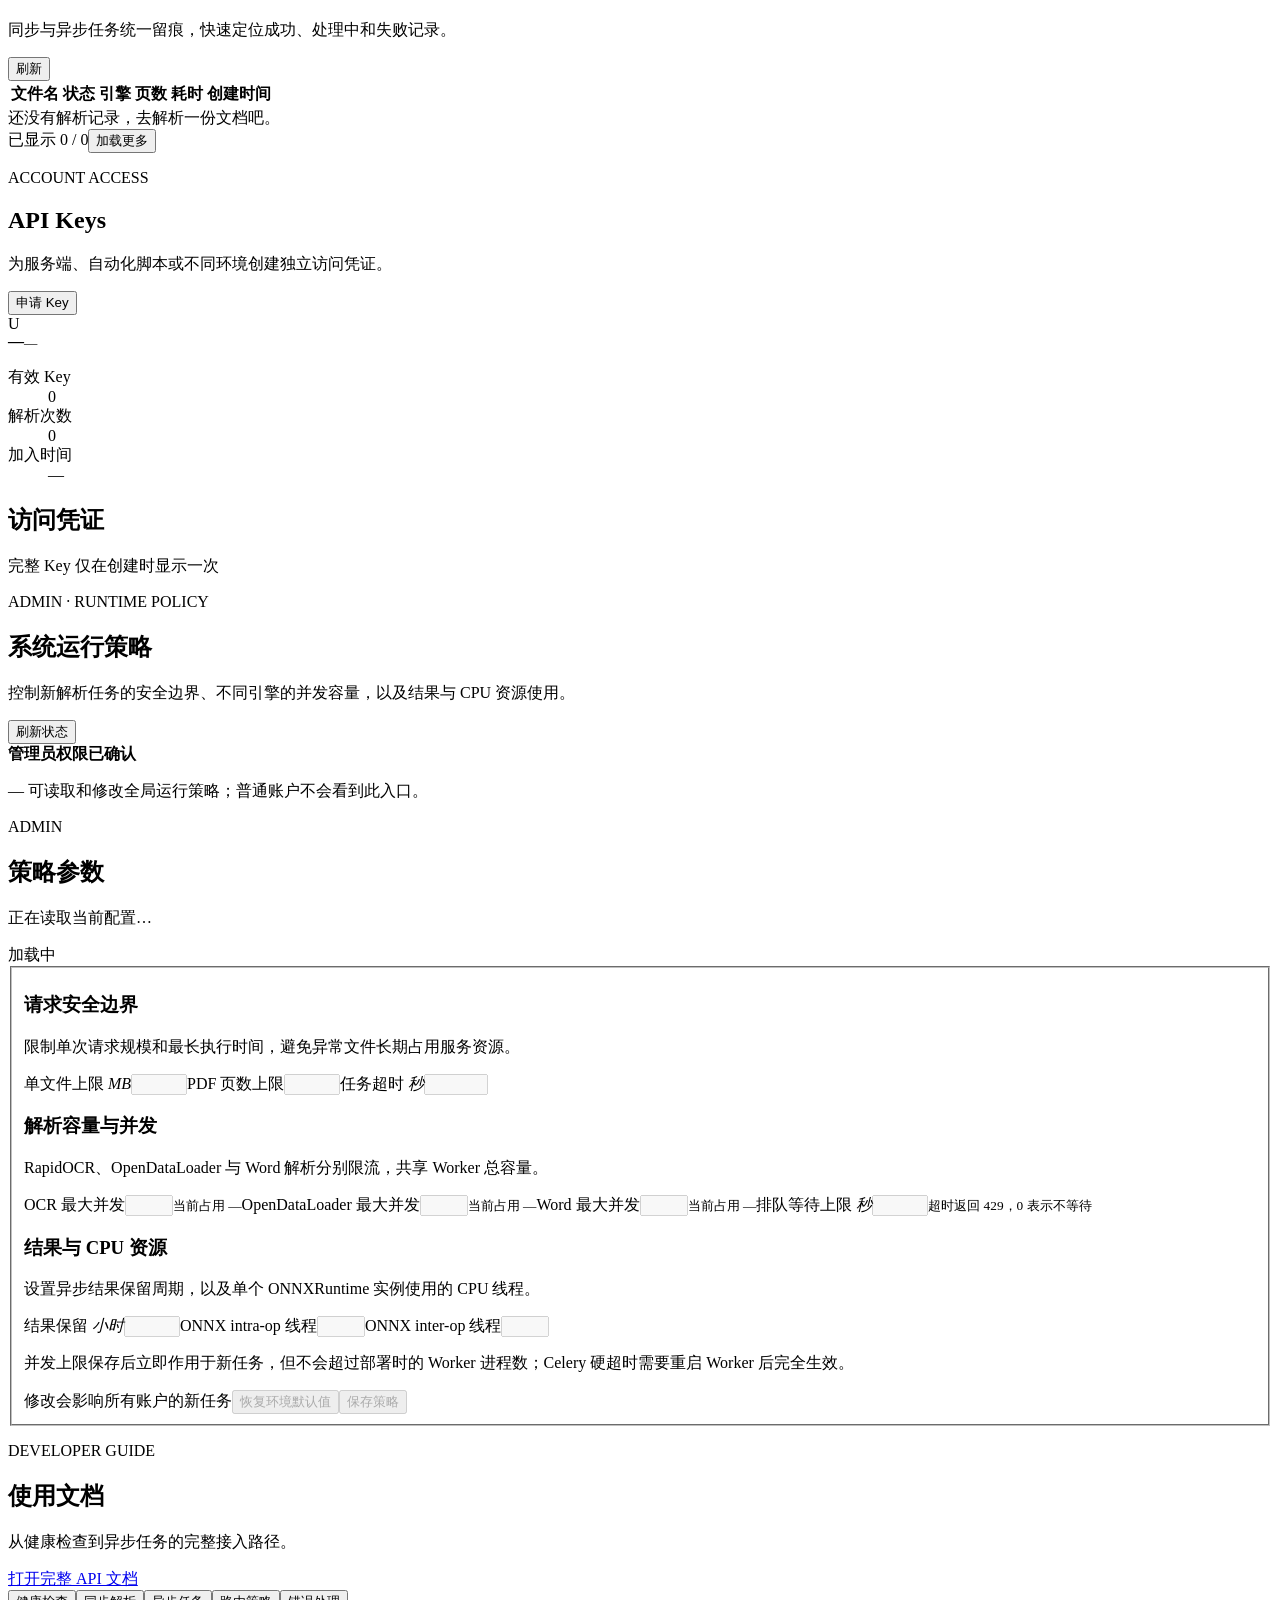
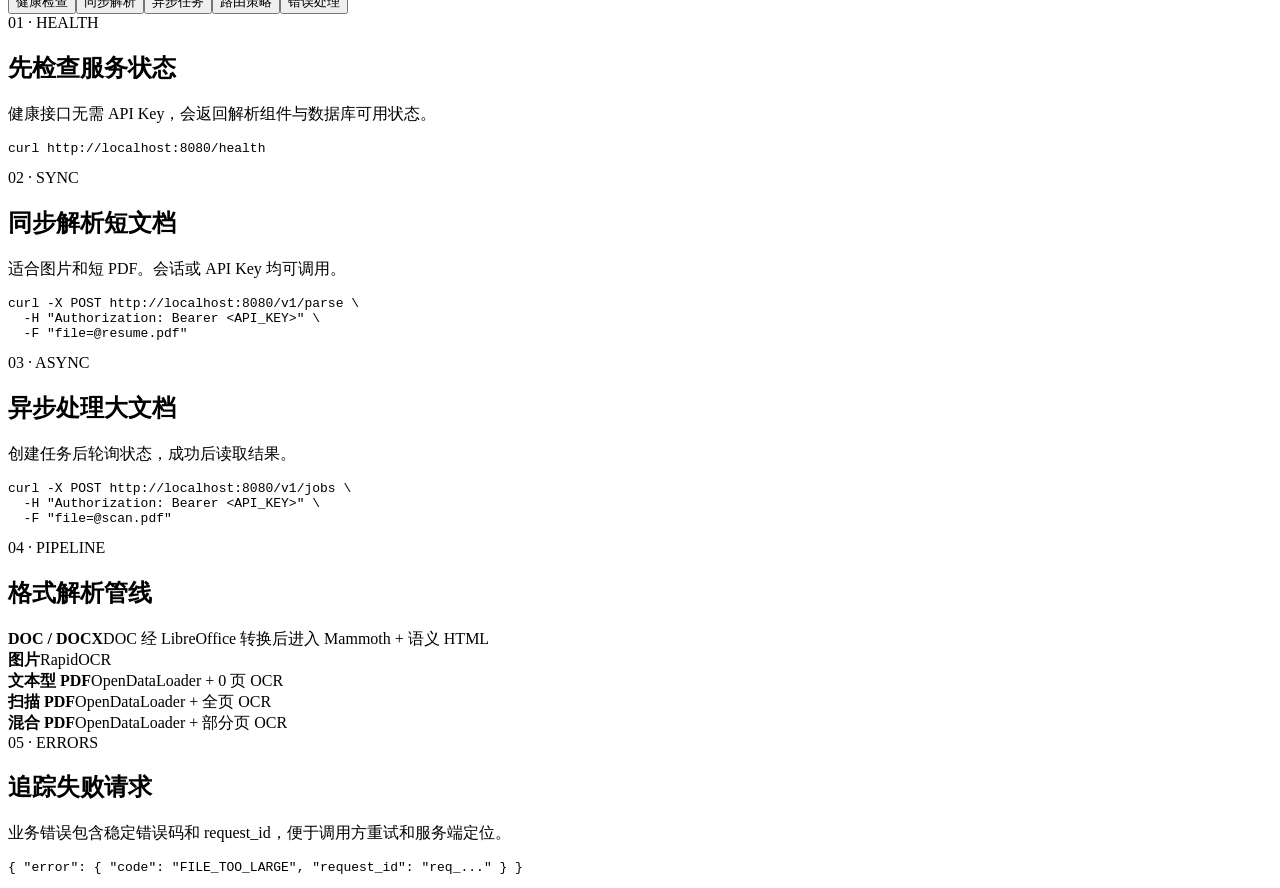
==== commit 975a84fa: "功能：支持旧版 DOC 文档解析" ====
--- a/app/web/index.html
+++ b/app/web/index.html
@@ -22,7 +22,7 @@
             <p>从上传、解析到结构化结果，全流程留痕。账户权限、API Key 与运行策略各自清晰分工。</p>
           </div>
           <div class="auth-flow" aria-label="文档解析流程">
-            <div><span><i class="ph ph-upload-simple" aria-hidden="true"></i></span><strong>上传文档</strong><small>PDF、DOCX、扫描件与图片</small></div>
+            <div><span><i class="ph ph-upload-simple" aria-hidden="true"></i></span><strong>上传文档</strong><small>PDF、DOC/DOCX、扫描件与图片</small></div>
             <i class="ph ph-arrow-right" aria-hidden="true"></i>
             <div><span><i class="ph ph-cpu" aria-hidden="true"></i></span><strong>智能解析</strong><small>结构解析或 OCR</small></div>
             <i class="ph ph-arrow-right" aria-hidden="true"></i>
@@ -94,18 +94,18 @@
             <input type="hidden" id="parse-api-key" autocomplete="off">
             <span class="sr-only" id="parse-auth-hint">登录会话已启用</span>
             <label class="hero-drop" id="dropzone">
-              <input type="file" id="parse-file" accept=".pdf,.docx,application/vnd.openxmlformats-officedocument.wordprocessingml.document,.png,.jpg,.jpeg,.webp,.tif,.tiff" required>
+              <input type="file" id="parse-file" accept=".pdf,.doc,application/msword,.docx,application/vnd.openxmlformats-officedocument.wordprocessingml.document,.png,.jpg,.jpeg,.webp,.tif,.tiff" required>
               <span class="upload-icon"><i class="ph ph-file-arrow-up" aria-hidden="true"></i></span>
               <strong id="file-label">上传文档</strong>
-              <p>将 PDF、DOCX 或图片拖到此处，或 <u>点击选择文件</u></p>
-              <small>支持 PDF、DOCX、PNG、JPG、JPEG，最大 <b id="drop-limit">—</b></small>
+              <p>将 PDF、DOC、DOCX 或图片拖到此处，或 <u>点击选择文件</u></p>
+              <small>支持 PDF、DOC、DOCX、PNG、JPG、JPEG，最大 <b id="drop-limit">—</b></small>
             </label>
 
             <section class="parse-options" aria-labelledby="parse-options-title">
               <div class="section-title"><div><h2 id="parse-options-title">解析选项</h2><p>默认配置适用于大多数文档</p></div><button type="button" class="advanced-toggle" id="advanced-toggle" aria-expanded="false" aria-controls="advanced-options"><i class="ph ph-sliders-horizontal" aria-hidden="true"></i><span>更多高级选项</span><i class="ph ph-caret-down" aria-hidden="true"></i></button></div>
               <div class="option-grid">
                 <div class="field"><span>PDF 解析管线</span><strong>OpenDataLoader + 按页 OCR</strong><small>先结构化解析，再由质量门禁选择需要 OCR 的页面</small></div>
-                <fieldset class="format-field" id="parse-formats"><legend>输出格式 <em>*</em> · DOCX 固定为 Markdown</legend><div><label><input type="checkbox" value="text" checked><span>Text</span></label><label><input type="checkbox" value="json" checked><span>JSON</span></label><label><input type="checkbox" value="markdown"><span>Markdown</span></label><label><input type="checkbox" value="html"><span>HTML</span></label></div></fieldset>
+                <fieldset class="format-field" id="parse-formats"><legend>输出格式 <em>*</em> · Word 固定为 Markdown</legend><div><label><input type="checkbox" value="text" checked><span>Text</span></label><label><input type="checkbox" value="json" checked><span>JSON</span></label><label><input type="checkbox" value="markdown"><span>Markdown</span></label><label><input type="checkbox" value="html"><span>HTML</span></label></div></fieldset>
               </div>
               <div class="advanced-options" id="advanced-options" hidden>
                 <label class="field checkbox-field"><span>识别信息</span><span class="check-control"><input type="checkbox" id="parse-bbox" checked><b>返回坐标与置信度</b></span></label>
@@ -177,7 +177,7 @@
             <article class="guide-article" id="guide-async"><span class="article-index">03 · ASYNC</span><h2>异步处理大文档</h2><p>创建任务后轮询状态，成功后读取结果。</p><pre><code>curl -X POST <span class="guide-origin">http://localhost:8080</span>/v1/jobs \
   -H "Authorization: Bearer &lt;API_KEY&gt;" \
   -F "file=@scan.pdf"</code></pre></article>
-            <article class="guide-article" id="guide-routing"><span class="article-index">04 · PIPELINE</span><h2>格式解析管线</h2><div class="routing-list"><div><strong>DOCX</strong><span>Mammoth + 语义 HTML</span></div><div><strong>图片</strong><span>RapidOCR</span></div><div><strong>文本型 PDF</strong><span>OpenDataLoader + 0 页 OCR</span></div><div><strong>扫描 PDF</strong><span>OpenDataLoader + 全页 OCR</span></div><div><strong>混合 PDF</strong><span>OpenDataLoader + 部分页 OCR</span></div></div></article>
+            <article class="guide-article" id="guide-routing"><span class="article-index">04 · PIPELINE</span><h2>格式解析管线</h2><div class="routing-list"><div><strong>DOC / DOCX</strong><span>DOC 经 LibreOffice 转换后进入 Mammoth + 语义 HTML</span></div><div><strong>图片</strong><span>RapidOCR</span></div><div><strong>文本型 PDF</strong><span>OpenDataLoader + 0 页 OCR</span></div><div><strong>扫描 PDF</strong><span>OpenDataLoader + 全页 OCR</span></div><div><strong>混合 PDF</strong><span>OpenDataLoader + 部分页 OCR</span></div></div></article>
             <article class="guide-article" id="guide-errors"><span class="article-index">05 · ERRORS</span><h2>追踪失败请求</h2><p>业务错误包含稳定错误码和 request_id，便于调用方重试和服务端定位。</p><pre><code>{ "error": { "code": "FILE_TOO_LARGE", "request_id": "req_..." } }</code></pre></article>
           </div></div>
         </section>
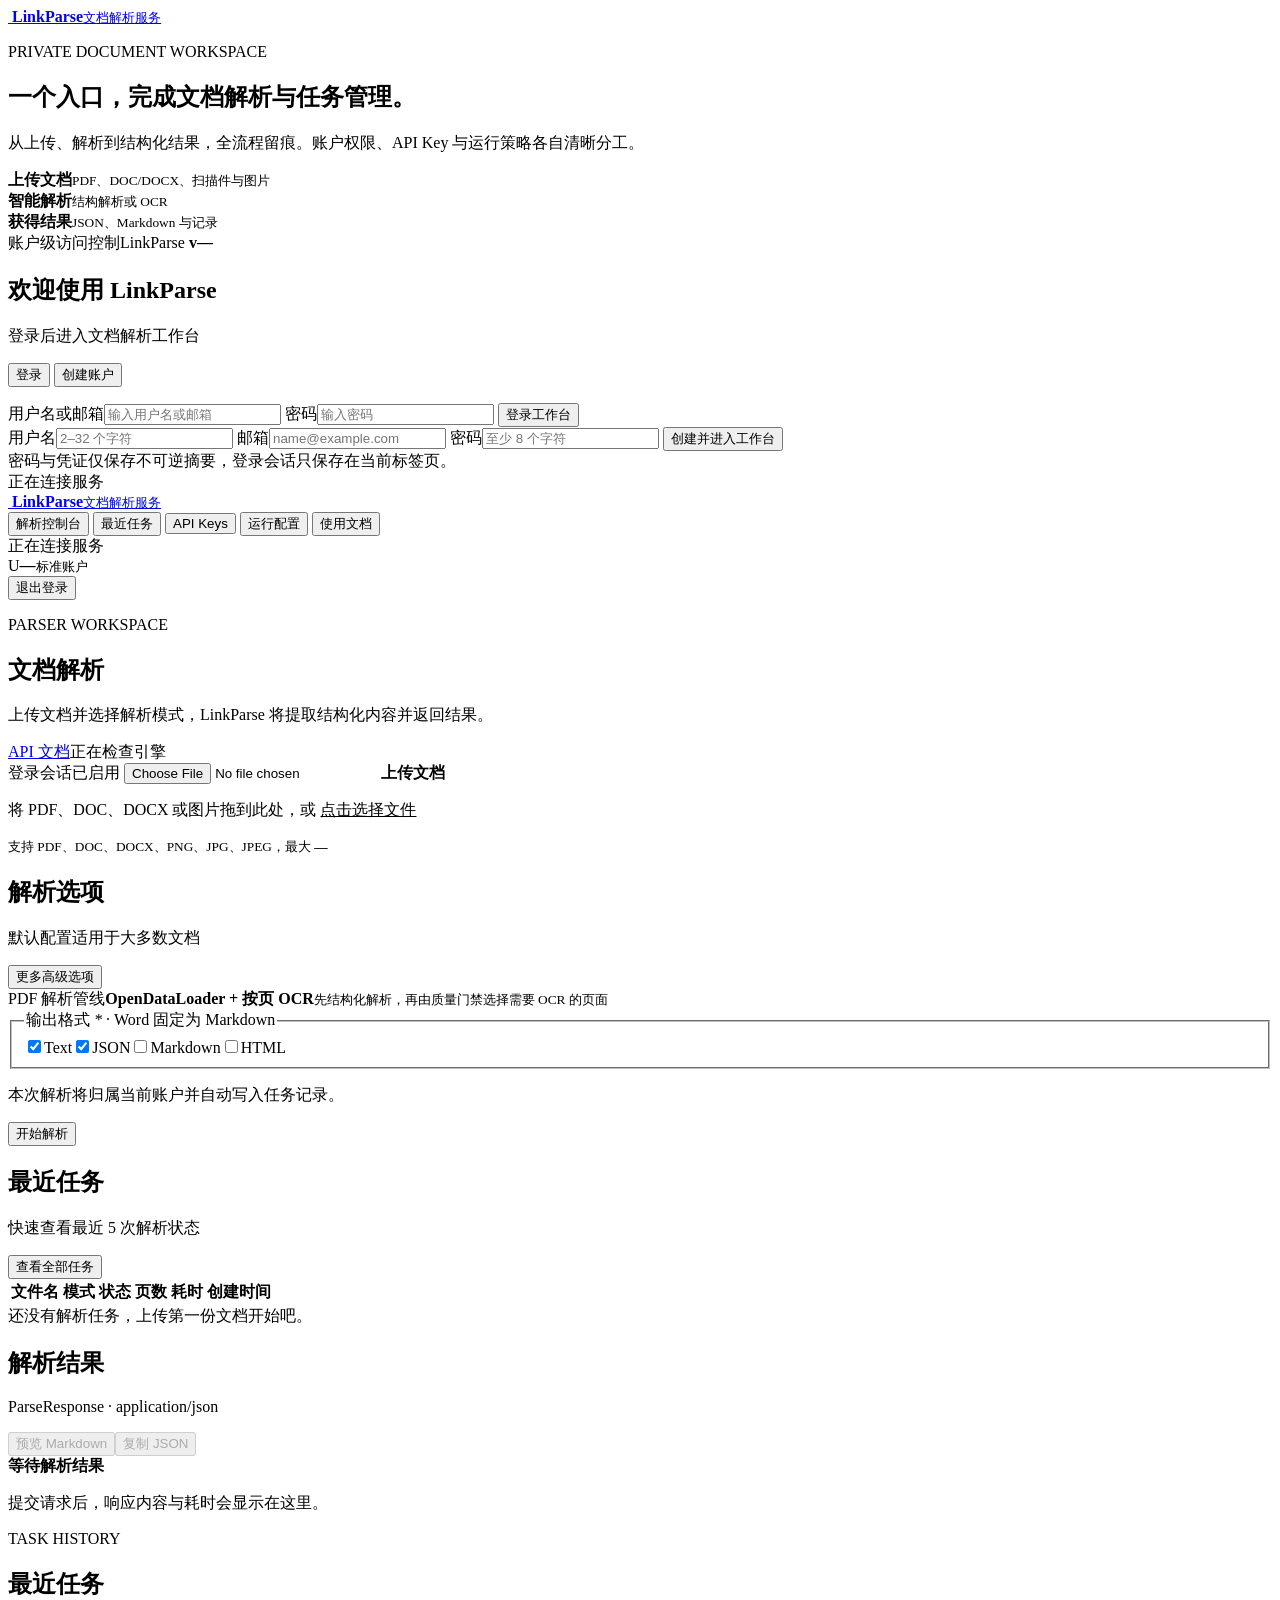
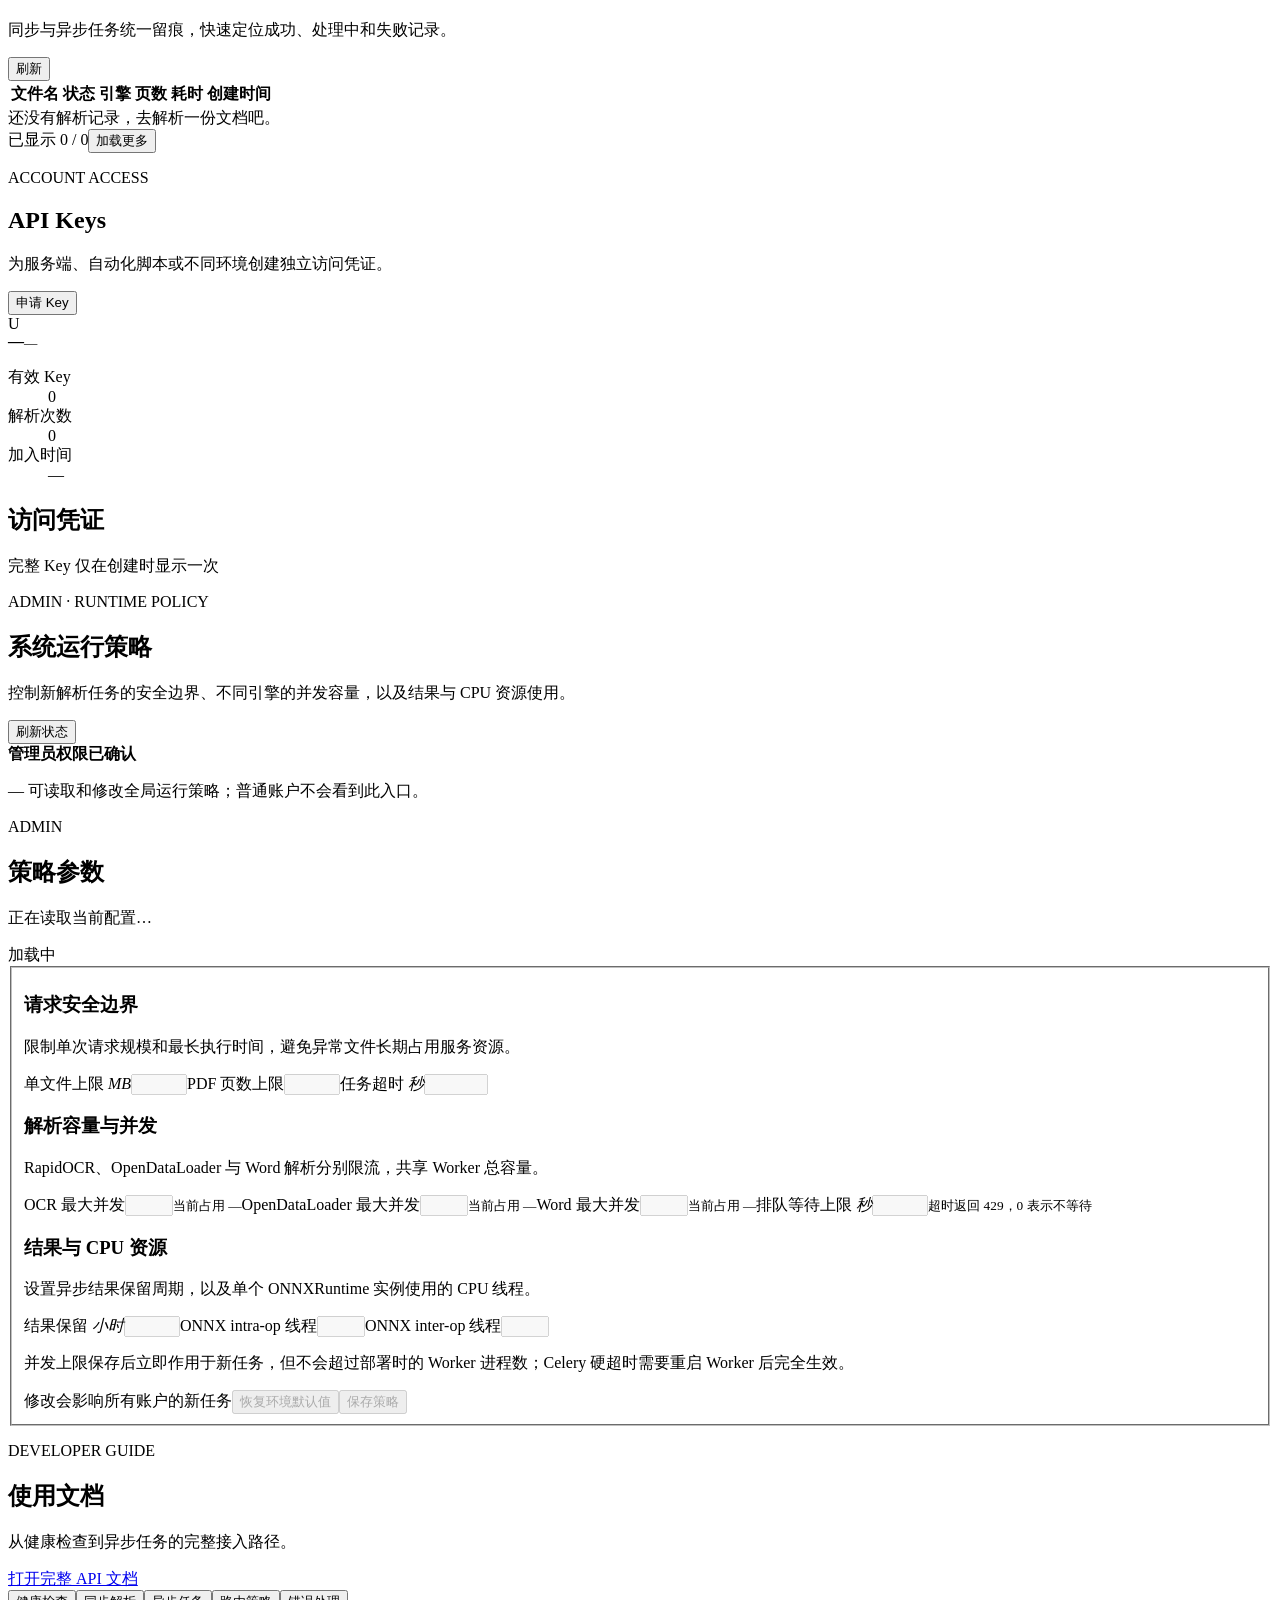
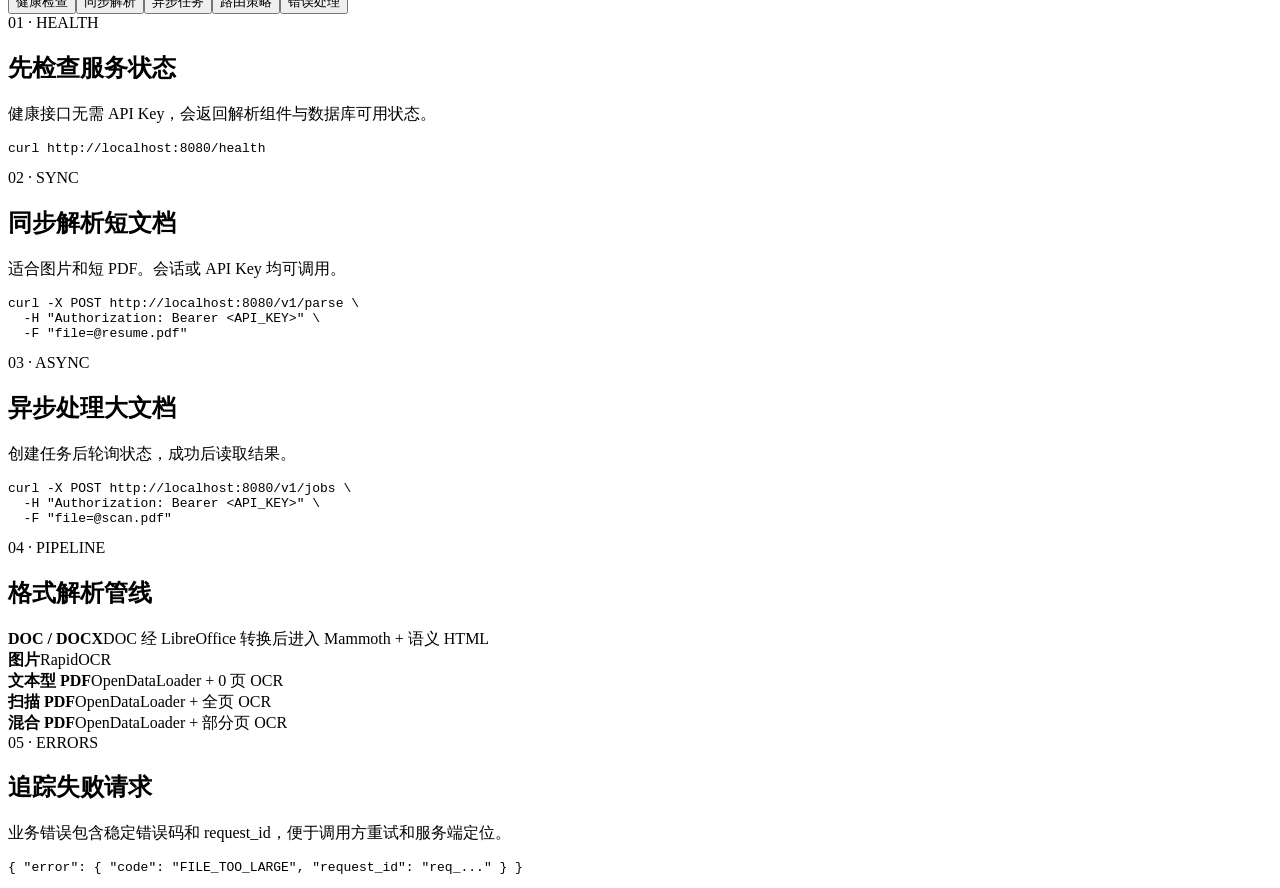
==== commit fad147da: "feat: 更新 LinkParse 浏览器品牌标识" ====
--- a/app/web/index.html
+++ b/app/web/index.html
@@ -4,15 +4,16 @@
     <meta charset="utf-8">
     <meta name="viewport" content="width=device-width, initial-scale=1">
     <meta name="description" content="LinkParse 文档解析工作台">
-    <title>LinkParse · 文档解析控制台</title>
+    <title>LinkParse</title>
+    <link rel="icon" type="image/png" href="/assets/linkparse-logo.png?v=20260830b">
     <link rel="stylesheet" href="/assets/vendor/phosphor/phosphor.css?v=2.1.2">
-    <link rel="stylesheet" href="/assets/styles.css?v=20260811a">
+    <link rel="stylesheet" href="/assets/styles.css?v=20260830a">
   </head>
   <body class="auth-pending">
     <section class="auth-gate" id="auth-gate" aria-labelledby="auth-title">
       <div class="auth-story">
         <a class="auth-brand-lockup" href="/" aria-label="LinkParse">
-          <span class="brand-mark">LP</span>
+          <span class="brand-mark"><img src="/assets/linkparse-logo.png?v=20260830b" alt=""></span>
           <span><strong>LinkParse</strong><small>文档解析服务</small></span>
         </a>
         <div class="auth-story-main">
@@ -63,7 +64,7 @@
     <div class="app-shell hidden" id="app-shell" aria-hidden="true">
       <aside class="app-sidebar">
         <a class="brand fluid-press" href="#playground" aria-label="LinkParse 解析工作台">
-          <span class="brand-mark">LP</span>
+          <span class="brand-mark"><img src="/assets/linkparse-logo.png?v=20260830b" alt=""></span>
           <span class="brand-copy"><strong>LinkParse</strong><small>文档解析服务</small></span>
         </a>
 
@@ -109,6 +110,7 @@
               </div>
               <div class="advanced-options" id="advanced-options" hidden>
                 <label class="field checkbox-field"><span>识别信息</span><span class="check-control"><input type="checkbox" id="parse-bbox" checked><b>返回坐标与置信度</b></span></label>
+                <label class="field checkbox-field"><span>版面结构</span><span class="check-control"><input type="checkbox" id="parse-layout"><b>返回 PDF layout blocks</b></span></label>
                 <label class="field checkbox-field"><span>图片资源</span><span class="check-control"><input type="checkbox" id="parse-images"><b>导出图片到阿里云 OSS</b></span></label>
                 <div class="limit-summary"><span>单文件 <b id="limit-upload">—</b></span><span>PDF <b id="limit-pages">—</b></span><span>默认 <b id="limit-dpi">—</b></span><span>保留 <b id="limit-ttl">—</b></span></div>
               </div>
@@ -191,6 +193,6 @@
     <script src="/assets/vendor/markdown-it/markdown-it.umd.min.js?v=15.0.0" defer></script>
     <script src="/assets/fluid.js?v=20260802c" defer></script>
     <script src="/assets/clipboard.js?v=20260802a" defer></script>
-    <script src="/assets/app.js?v=20260811a" defer></script>
+    <script src="/assets/app.js?v=20260811e" defer></script>
   </body>
 </html>
